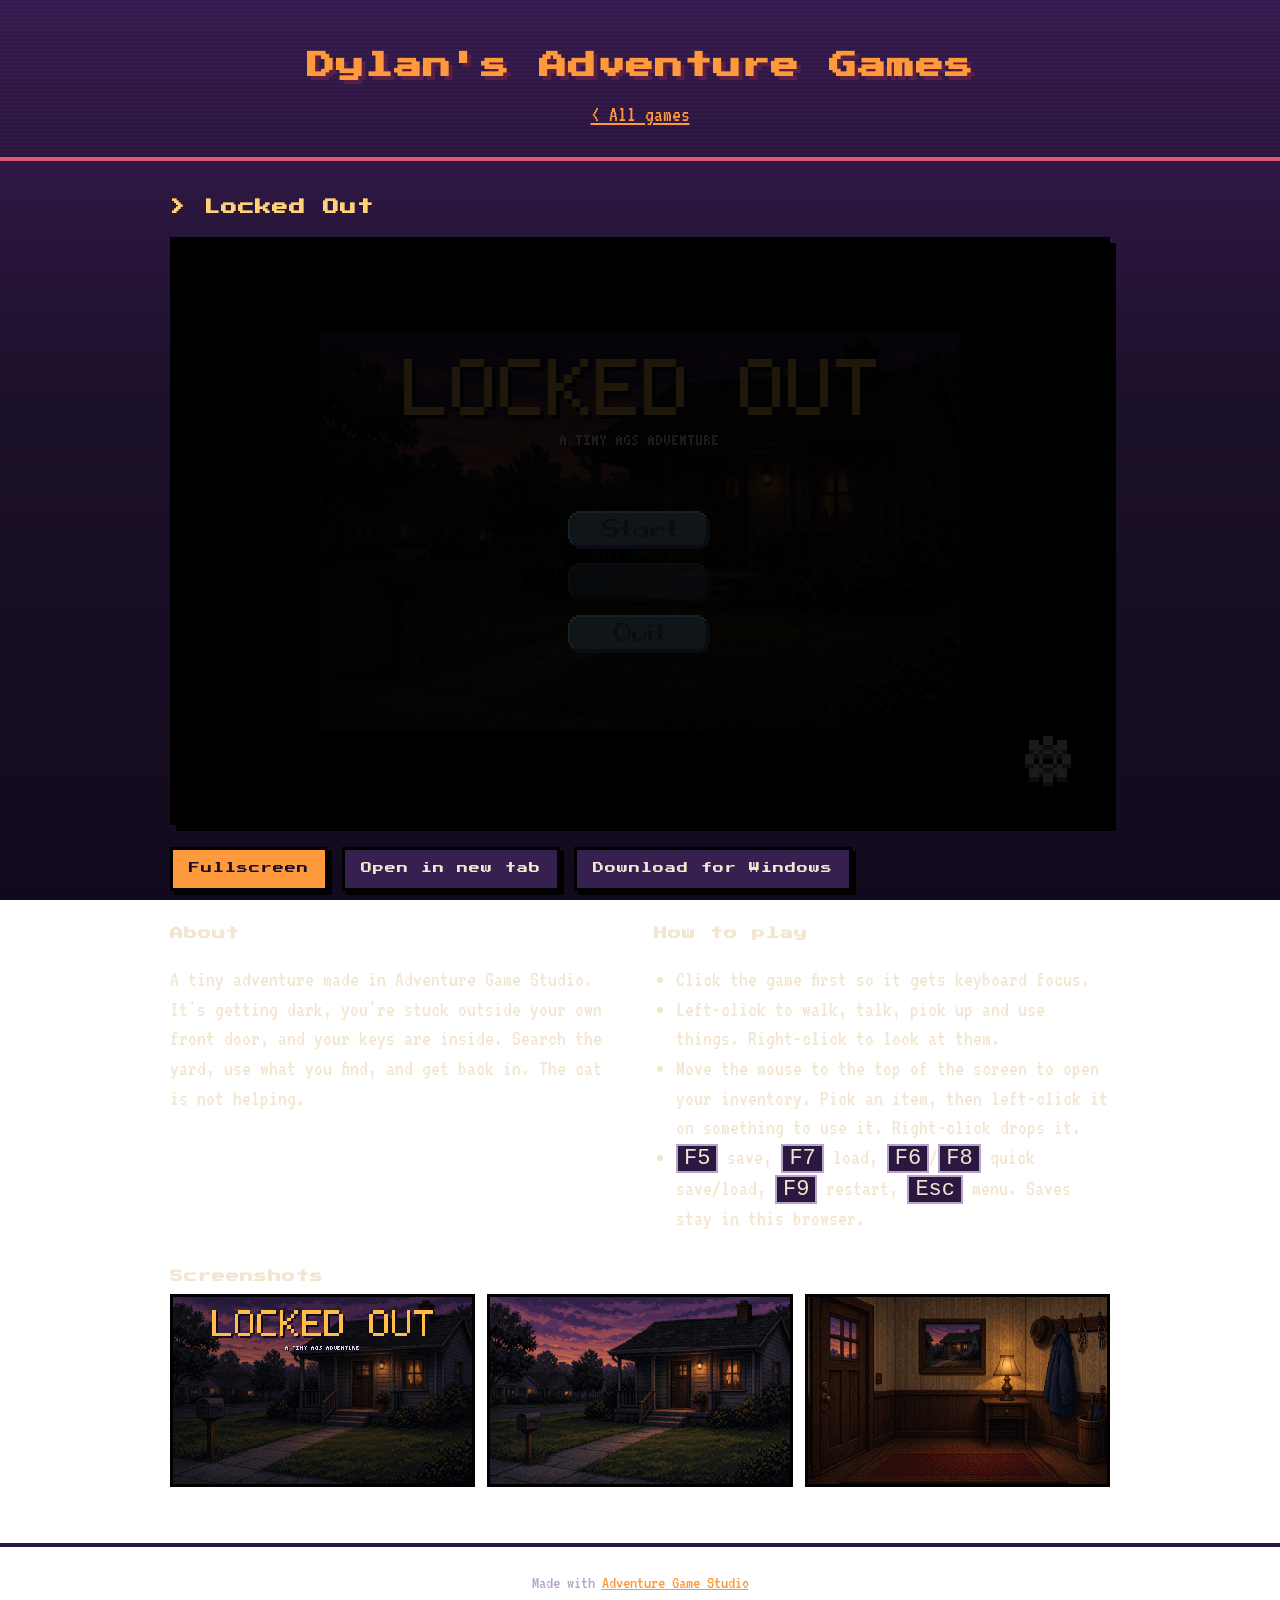
==== games/locked-out/index.html @ 3132f6d5 "Hobby site with Locked Out (web build + Windows download)" ====
<!doctype html><html lang="en"><head><meta charset="utf-8"><meta name="viewport" content="width=device-width,initial-scale=1"><link rel="preconnect" href="https://fonts.googleapis.com"><link href="https://fonts.googleapis.com/css2?family=Press+Start+2P&family=VT323&display=swap" rel="stylesheet"><title>Locked Out - Dylan's Adventure Games</title><link rel="stylesheet" href="../../assets/style.css"></head><body>
<header><div class="wrap"><h1><a href="../../">Dylan's Adventure Games</a></h1><p class="tag"><a href="../../">&lt; All games</a></p></div></header>
<main class="wrap"><h2>&gt; Locked Out</h2>
<div class="player"><iframe id="game" src="play/index.html" title="Locked Out" allow="autoplay; fullscreen" allowfullscreen></iframe></div>
<div class="actions"><a class="btn" href="#" onclick="var f=document.getElementById('game');f.requestFullscreen();f.focus();return false">Fullscreen</a><a class="btn alt" href="play/index.html" target="_blank">Open in new tab</a><a class="btn alt" href="locked-out-windows.zip" download>Download for Windows</a></div>
<div class="cols"><div><h3>About</h3><p>A tiny adventure made in Adventure Game Studio. It's getting dark, you're stuck outside your own front door, and your keys are inside. Search the yard, use what you find, and get back in. The cat is not helping.</p></div>
<div><h3>How to play</h3><ul><li>Click the game first so it gets keyboard focus.</li><li>Left-click to walk, talk, pick up and use things. Right-click to look at them.</li><li>Move the mouse to the top of the screen to open your inventory. Pick an item, then left-click it on something to use it. Right-click drops it.</li><li><kbd>F5</kbd> save, <kbd>F7</kbd> load, <kbd>F6</kbd>/<kbd>F8</kbd> quick save/load, <kbd>F9</kbd> restart, <kbd>Esc</kbd> menu. Saves stay in this browser.</li></ul></div></div>
<h3>Screenshots</h3><div class="shots"><img src="title.png" alt="Title"><img src="yard.png" alt="Yard"><img src="hallway.png" alt="Hallway"></div>
</main><footer>Made with <a href="https://www.adventuregamestudio.co.uk/">Adventure Game Studio</a></footer></body></html>
---- assets/style.css ----
:root{--bg:#1b1029;--bg2:#2a1840;--panel:#352050;--ink:#f3e6d0;--muted:#b9a3c9;--orange:#ff9a3c;--pink:#e2557a;--glow:#ffd27a}
*{box-sizing:border-box}
body{margin:0;background:linear-gradient(180deg,#3b1d55 0%,var(--bg) 45%,#120a1c 100%) fixed;color:var(--ink);font-family:'VT323',monospace;font-size:22px;line-height:1.35;min-height:100vh}
a{color:var(--orange)}a:hover{color:var(--glow)}
img{image-rendering:pixelated}
.wrap{max-width:980px;margin:0 auto;padding:0 20px}
header{padding:48px 0 28px;text-align:center;border-bottom:4px solid var(--pink);background:repeating-linear-gradient(0deg,rgba(0,0,0,.12) 0 2px,transparent 2px 4px)}
h1,h2,h3,.btn{font-family:'Press Start 2P',monospace;letter-spacing:1px}
h1{font-size:28px;margin:0 0 14px;color:var(--orange);text-shadow:4px 4px 0 #5a1f45}
h1 a{color:inherit;text-decoration:none}
.tag{color:var(--muted);margin:0}
h2{font-size:16px;color:var(--glow);margin:36px 0 18px}
h3{font-size:13px;margin:12px 0 8px;color:var(--ink)}
.grid{display:grid;grid-template-columns:repeat(auto-fill,minmax(280px,1fr));gap:24px}
.card{display:block;background:var(--panel);border:4px solid #000;box-shadow:6px 6px 0 #000;text-decoration:none;color:var(--ink);transition:transform .1s}
.card:hover{transform:translate(-2px,-2px);box-shadow:8px 8px 0 var(--pink)}
.card img{width:100%;display:block;border-bottom:4px solid #000}
.card .body{padding:12px 16px 16px}.card p{margin:0;color:var(--muted)}
.soon{opacity:.5;border-style:dashed;display:flex;align-items:center;justify-content:center;min-height:200px;font-family:'Press Start 2P';font-size:11px;color:var(--muted)}
.player{position:relative;width:100%;aspect-ratio:16/10;background:#000;border:4px solid #000;box-shadow:6px 6px 0 #000}
.player iframe{width:100%;height:100%;border:0;display:block}
.actions{display:flex;flex-wrap:wrap;gap:14px;margin:22px 0}
.btn{display:inline-block;padding:12px 16px;font-size:11px;background:var(--orange);color:#1b1029;text-decoration:none;border:3px solid #000;box-shadow:4px 4px 0 #000;cursor:pointer}
.btn.alt{background:var(--panel);color:var(--ink)}.btn[aria-disabled=true]{opacity:.5;pointer-events:none}
.shots{display:grid;grid-template-columns:repeat(3,1fr);gap:12px}.shots img{width:100%;border:3px solid #000}
.cols{display:grid;grid-template-columns:1fr 1fr;gap:28px}@media(max-width:700px){.cols,.shots{grid-template-columns:1fr}h1{font-size:18px}}
ul{padding-left:22px}kbd{background:var(--bg2);border:2px solid var(--muted);padding:0 6px}
footer{margin-top:56px;padding:24px 0;text-align:center;color:var(--muted);border-top:4px solid var(--bg2);font-size:18px}
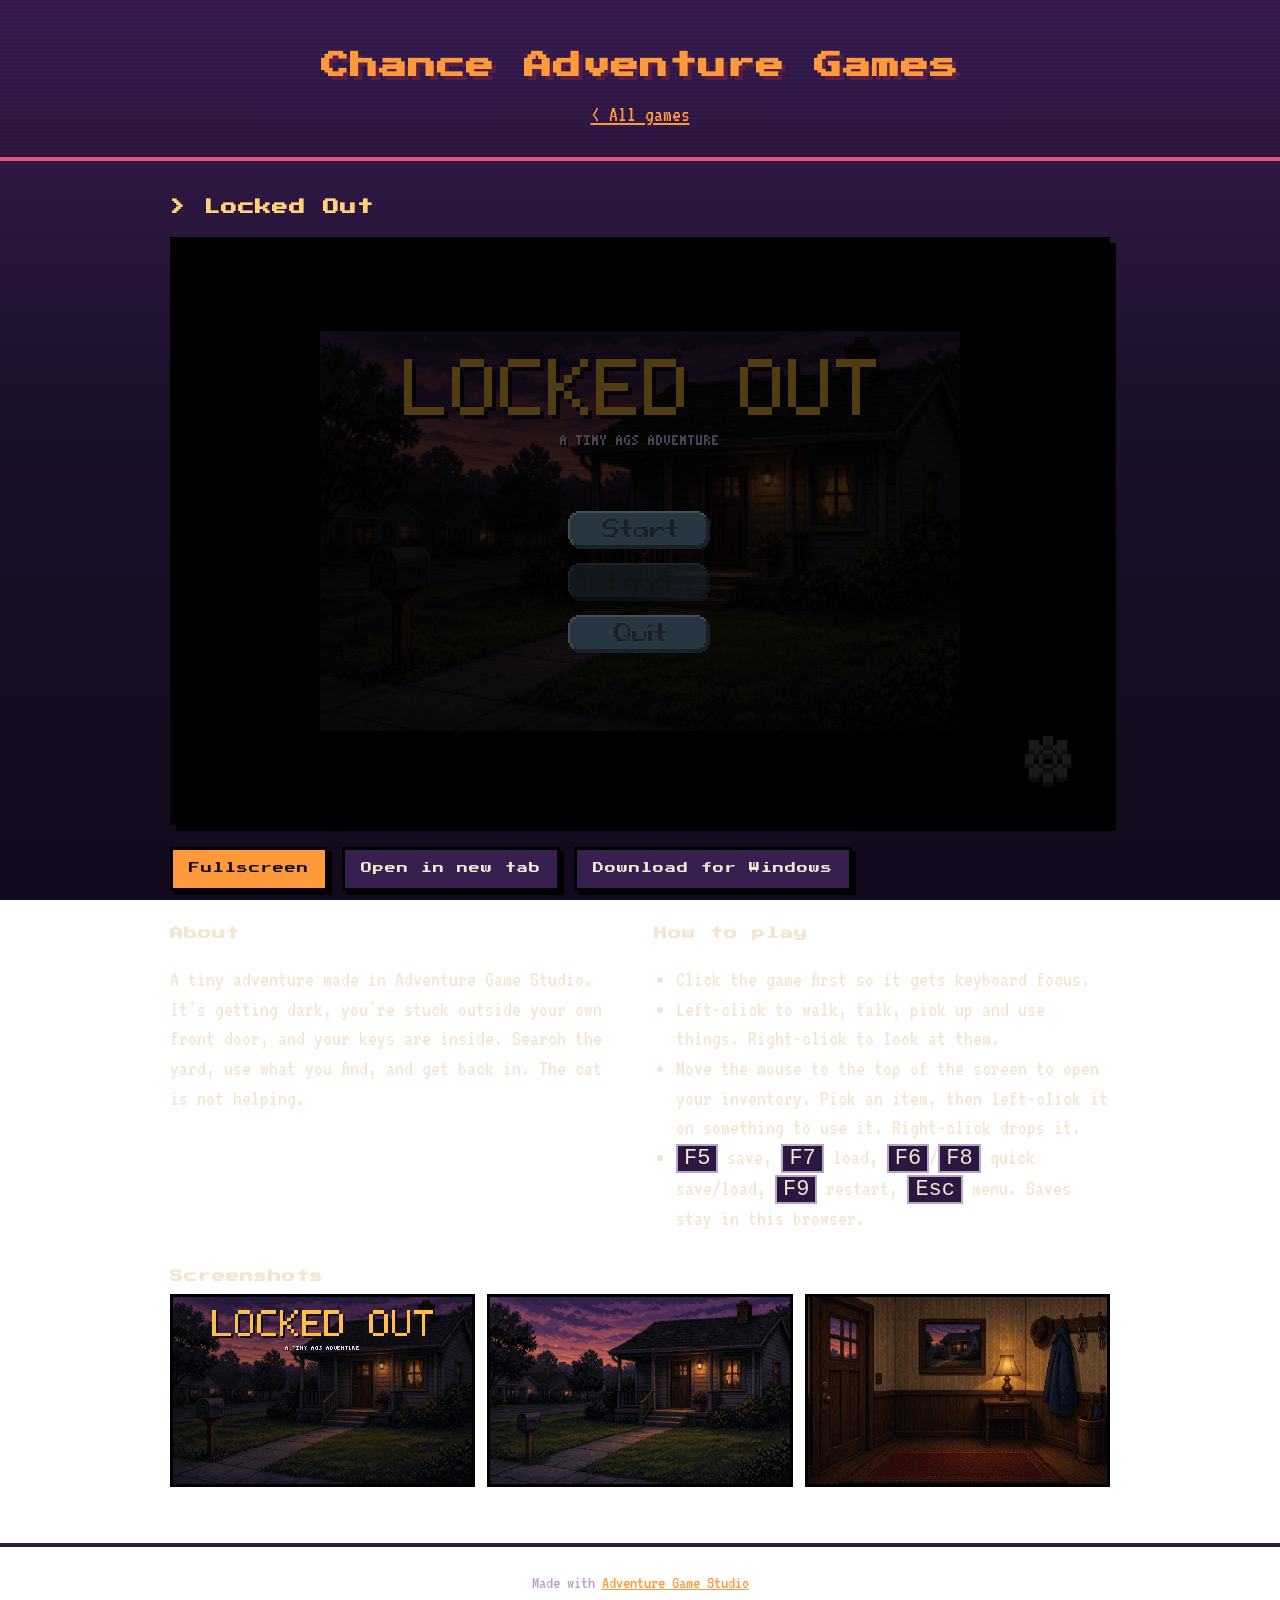
==== commit c285fddd: "Rename site to Chance Adventure Games" ====
--- a/games/locked-out/index.html
+++ b/games/locked-out/index.html
@@ -1,5 +1,5 @@
-<!doctype html><html lang="en"><head><meta charset="utf-8"><meta name="viewport" content="width=device-width,initial-scale=1"><link rel="preconnect" href="https://fonts.googleapis.com"><link href="https://fonts.googleapis.com/css2?family=Press+Start+2P&family=VT323&display=swap" rel="stylesheet"><title>Locked Out - Dylan's Adventure Games</title><link rel="stylesheet" href="../../assets/style.css"></head><body>
-<header><div class="wrap"><h1><a href="../../">Dylan's Adventure Games</a></h1><p class="tag"><a href="../../">&lt; All games</a></p></div></header>
+<!doctype html><html lang="en"><head><meta charset="utf-8"><meta name="viewport" content="width=device-width,initial-scale=1"><link rel="preconnect" href="https://fonts.googleapis.com"><link href="https://fonts.googleapis.com/css2?family=Press+Start+2P&family=VT323&display=swap" rel="stylesheet"><title>Locked Out - Chance Adventure Games</title><link rel="stylesheet" href="../../assets/style.css"></head><body>
+<header><div class="wrap"><h1><a href="../../">Chance Adventure Games</a></h1><p class="tag"><a href="../../">&lt; All games</a></p></div></header>
 <main class="wrap"><h2>&gt; Locked Out</h2>
 <div class="player"><iframe id="game" src="play/index.html" title="Locked Out" allow="autoplay; fullscreen" allowfullscreen></iframe></div>
 <div class="actions"><a class="btn" href="#" onclick="var f=document.getElementById('game');f.requestFullscreen();f.focus();return false">Fullscreen</a><a class="btn alt" href="play/index.html" target="_blank">Open in new tab</a><a class="btn alt" href="locked-out-windows.zip" download>Download for Windows</a></div>
